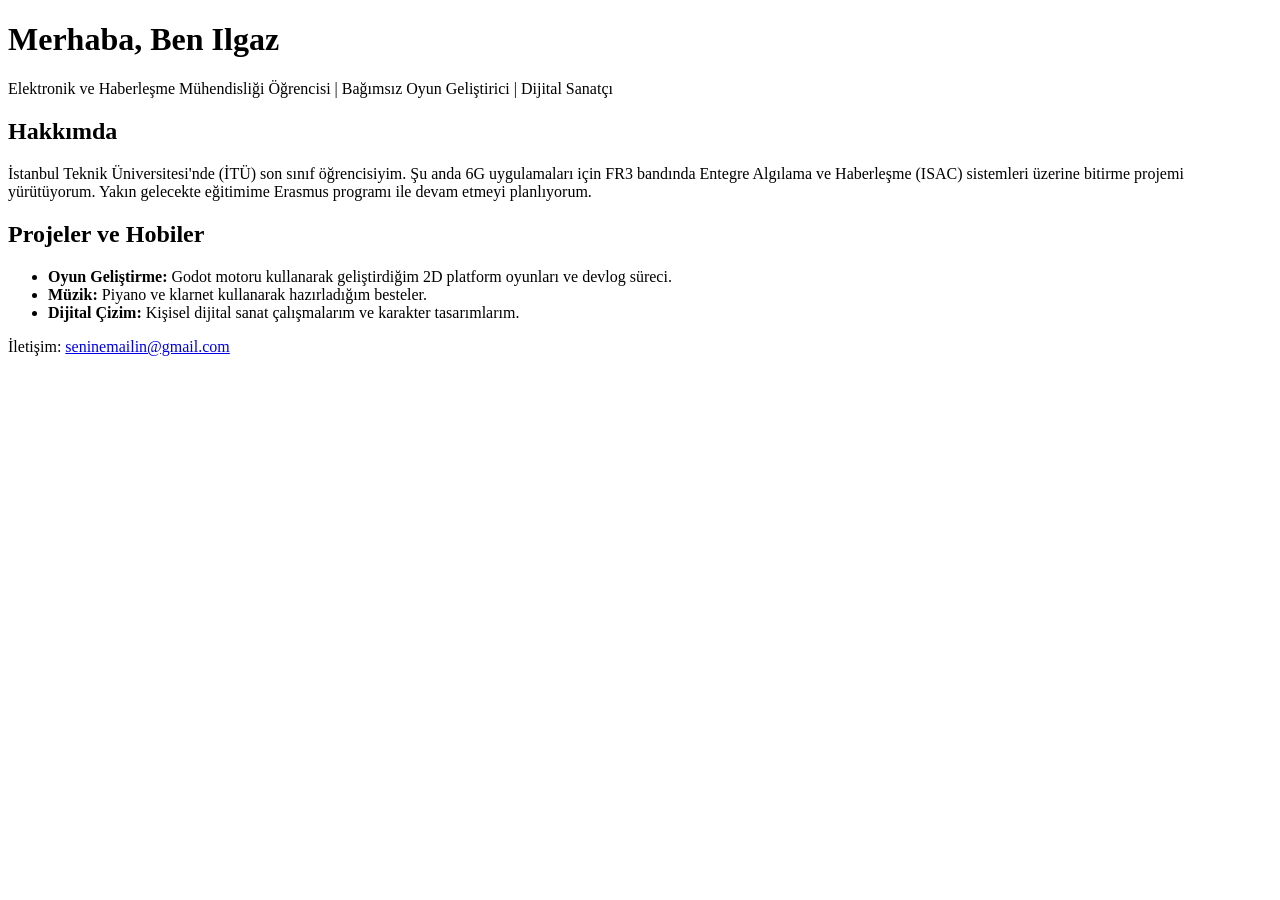
==== index.html @ 3e047654 "Create index.html" ====
<!DOCTYPE html>
<html lang="tr">
<head>
    <meta charset="UTF-8">
    <meta name="viewport" content="width=device-width, initial-scale=1.0">
    <title>Ilgaz - Özgeçmiş ve Portfolyo</title>
</head>
<body>
    <header>
        <h1>Merhaba, Ben Ilgaz</h1>
        <p>Elektronik ve Haberleşme Mühendisliği Öğrencisi | Bağımsız Oyun Geliştirici | Dijital Sanatçı</p>
    </header>

    <section id="hakkimda">
        <h2>Hakkımda</h2>
        <p>İstanbul Teknik Üniversitesi'nde (İTÜ) son sınıf öğrencisiyim. Şu anda 6G uygulamaları için FR3 bandında Entegre Algılama ve Haberleşme (ISAC) sistemleri üzerine bitirme projemi yürütüyorum. Yakın gelecekte eğitimime Erasmus programı ile devam etmeyi planlıyorum.</p>
    </section>

    <section id="projeler">
        <h2>Projeler ve Hobiler</h2>
        <ul>
            <li><strong>Oyun Geliştirme:</strong> Godot motoru kullanarak geliştirdiğim 2D platform oyunları ve devlog süreci.</li>
            <li><strong>Müzik:</strong> Piyano ve klarnet kullanarak hazırladığım besteler.</li>
            <li><strong>Dijital Çizim:</strong> Kişisel dijital sanat çalışmalarım ve karakter tasarımlarım.</li>
        </ul>
    </section>

    <footer>
        <p>İletişim: <a href="mailto:seninemailin@gmail.com">seninemailin@gmail.com</a></p>
    </footer>
</body>
</html>
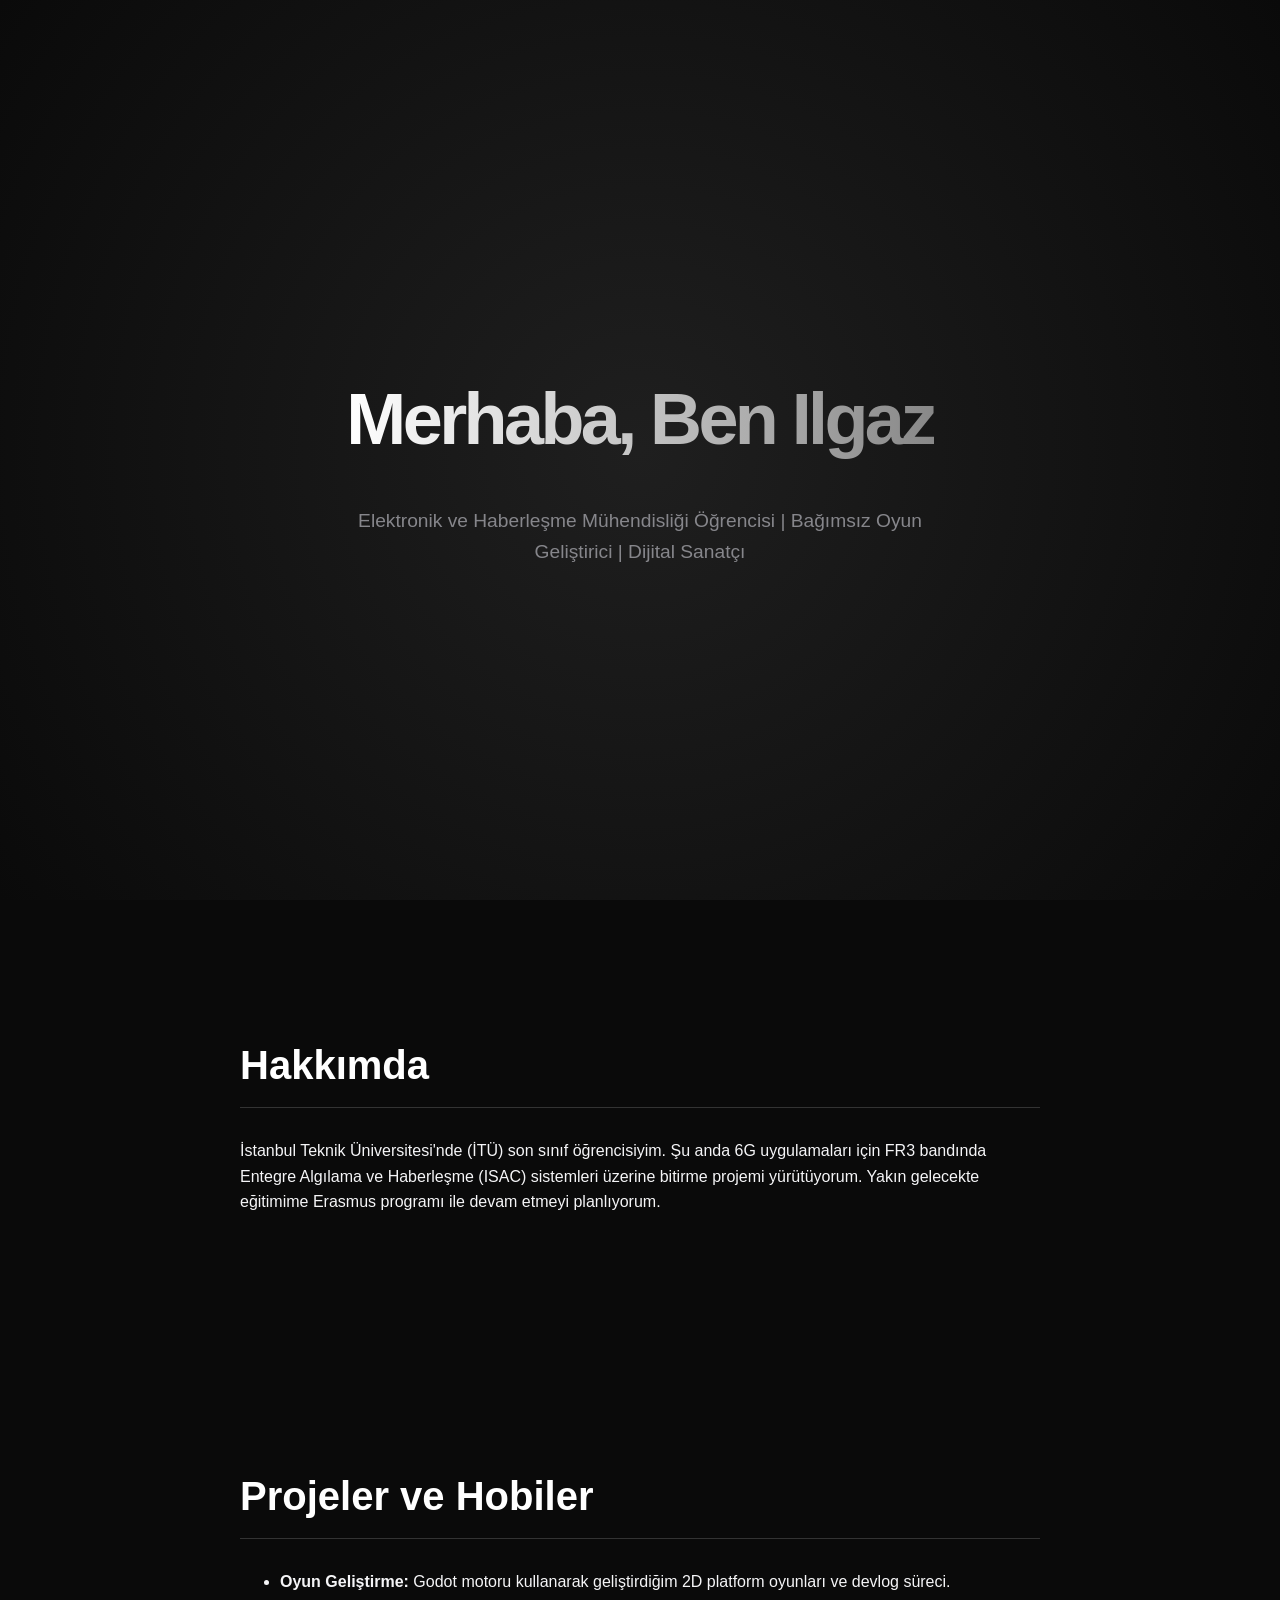
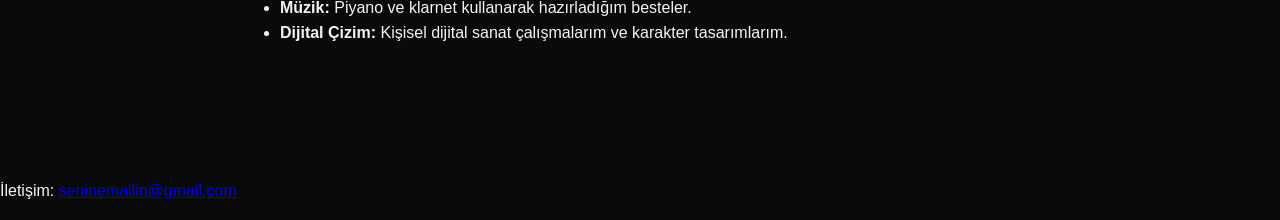
==== commit 3d5af93f: "Fix duplicate head section in index.html" ====
--- a/index.html
+++ b/index.html
@@ -5,6 +5,14 @@
     <meta name="viewport" content="width=device-width, initial-scale=1.0">
     <title>Ilgaz - Özgeçmiş ve Portfolyo</title>
 </head>
+
+<head>
+    <meta charset="UTF-8">
+    <meta name="viewport" content="width=device-width, initial-scale=1.0">
+    <title>Ilgaz - Özgeçmiş ve Portfolyo</title>
+    <link rel="stylesheet" href="style.css">
+</head>
+    
 <body>
     <header>
         <h1>Merhaba, Ben Ilgaz</h1>
--- a/style.css
+++ b/style.css
@@ -0,0 +1,50 @@
+/* Apple tarzı modern ve temiz sıfırlama */
+body {
+    margin: 0;
+    font-family: -apple-system, BlinkMacSystemFont, "Segoe UI", Roboto, Helvetica, Arial, sans-serif;
+    background-color: #0a0a0a; /* Şık ve derin bir siyah */
+    color: #f5f5f7; /* Göz yormayan kırık beyaz */
+    line-height: 1.6;
+}
+
+/* Karşılama Ekranı (Hero Section) */
+header {
+    height: 100vh; /* Tam ekranı kapla */
+    display: flex;
+    flex-direction: column;
+    justify-content: center;
+    align-items: center;
+    text-align: center;
+    background: radial-gradient(circle at center, #1f1f1f 0%, #0a0a0a 100%);
+}
+
+header h1 {
+    font-size: 4.5rem;
+    font-weight: 700;
+    letter-spacing: -0.05em;
+    margin-bottom: 10px;
+    background: linear-gradient(90deg, #ffffff, #888888);
+    -webkit-background-clip: text;
+    -webkit-text-fill-color: transparent; /* Havalı metalik yazı efekti */
+}
+
+header p {
+    font-size: 1.2rem;
+    color: #86868b;
+    max-width: 600px;
+}
+
+/* Alt İçerik Bölümleri */
+section {
+    padding: 100px 20px;
+    max-width: 800px;
+    margin: 0 auto;
+}
+
+h2 {
+    font-size: 2.5rem;
+    border-bottom: 1px solid #333;
+    padding-bottom: 10px;
+    margin-bottom: 30px;
+    color: #ffffff;
+}
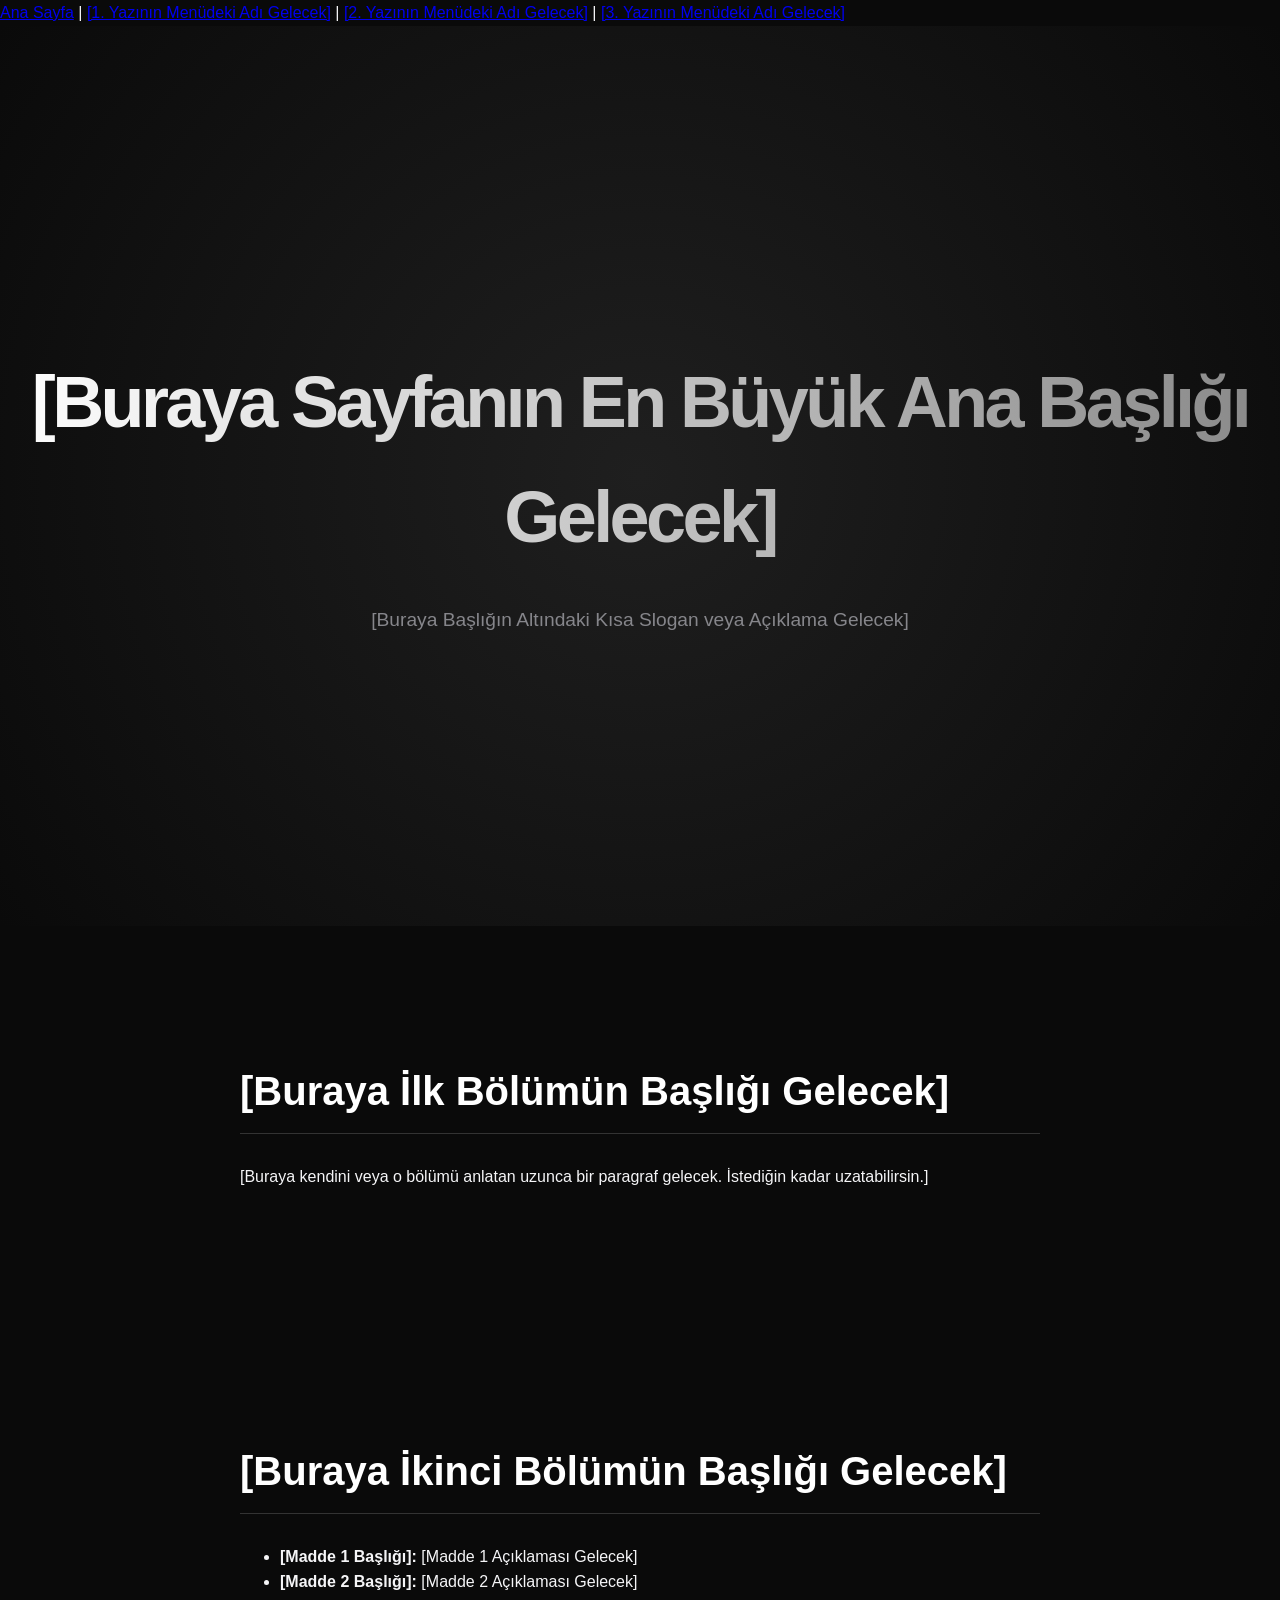
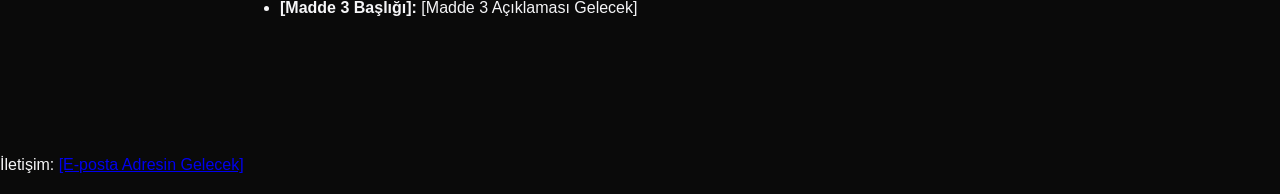
==== commit f8ee708f: "Revise index.html with placeholders for content Updated the content of the index.html file with plac" ====
--- a/index.html
+++ b/index.html
@@ -3,38 +3,40 @@
 <head>
     <meta charset="UTF-8">
     <meta name="viewport" content="width=device-width, initial-scale=1.0">
-    <title>Ilgaz - Özgeçmiş ve Portfolyo</title>
+    <title>[Buraya Sitenin Tarayıcı Sekmesinde Görünecek Adı Gelecek]</title>
+    <link rel="stylesheet" href="css/style.css">
 </head>
+<body>
+    
+    <nav>
+        <a href="index.html">Ana Sayfa</a> |
+        <a href="yazi1.html">[1. Yazının Menüdeki Adı Gelecek]</a> |
+        <a href="yazi2.html">[2. Yazının Menüdeki Adı Gelecek]</a> |
+        <a href="yazi3.html">[3. Yazının Menüdeki Adı Gelecek]</a>
+    </nav>
 
-<head>
-    <meta charset="UTF-8">
-    <meta name="viewport" content="width=device-width, initial-scale=1.0">
-    <title>Ilgaz - Özgeçmiş ve Portfolyo</title>
-    <link rel="stylesheet" href="style.css">
-</head>
-    
-<body>
     <header>
-        <h1>Merhaba, Ben Ilgaz</h1>
-        <p>Elektronik ve Haberleşme Mühendisliği Öğrencisi | Bağımsız Oyun Geliştirici | Dijital Sanatçı</p>
+        <h1>[Buraya Sayfanın En Büyük Ana Başlığı Gelecek]</h1>
+        <p>[Buraya Başlığın Altındaki Kısa Slogan veya Açıklama Gelecek]</p>
     </header>
 
     <section id="hakkimda">
-        <h2>Hakkımda</h2>
-        <p>İstanbul Teknik Üniversitesi'nde (İTÜ) son sınıf öğrencisiyim. Şu anda 6G uygulamaları için FR3 bandında Entegre Algılama ve Haberleşme (ISAC) sistemleri üzerine bitirme projemi yürütüyorum. Yakın gelecekte eğitimime Erasmus programı ile devam etmeyi planlıyorum.</p>
+        <h2>[Buraya İlk Bölümün Başlığı Gelecek]</h2>
+        <p>[Buraya kendini veya o bölümü anlatan uzunca bir paragraf gelecek. İstediğin kadar uzatabilirsin.]</p>
     </section>
 
-    <section id="projeler">
-        <h2>Projeler ve Hobiler</h2>
+    <section id="diger-icerikler">
+        <h2>[Buraya İkinci Bölümün Başlığı Gelecek]</h2>
         <ul>
-            <li><strong>Oyun Geliştirme:</strong> Godot motoru kullanarak geliştirdiğim 2D platform oyunları ve devlog süreci.</li>
-            <li><strong>Müzik:</strong> Piyano ve klarnet kullanarak hazırladığım besteler.</li>
-            <li><strong>Dijital Çizim:</strong> Kişisel dijital sanat çalışmalarım ve karakter tasarımlarım.</li>
+            <li><strong>[Madde 1 Başlığı]:</strong> [Madde 1 Açıklaması Gelecek]</li>
+            <li><strong>[Madde 2 Başlığı]:</strong> [Madde 2 Açıklaması Gelecek]</li>
+            <li><strong>[Madde 3 Başlığı]:</strong> [Madde 3 Açıklaması Gelecek]</li>
         </ul>
     </section>
 
     <footer>
-        <p>İletişim: <a href="mailto:seninemailin@gmail.com">seninemailin@gmail.com</a></p>
+        <p>İletişim: <a href="mailto:[E-posta Adresin Gelecek]">[E-posta Adresin Gelecek]</a></p>
     </footer>
+
 </body>
 </html>
--- a/css/style.css
+++ b/css/style.css
@@ -0,0 +1,50 @@
+/* Apple tarzı modern ve temiz sıfırlama */
+body {
+    margin: 0;
+    font-family: -apple-system, BlinkMacSystemFont, "Segoe UI", Roboto, Helvetica, Arial, sans-serif;
+    background-color: #0a0a0a; /* Şık ve derin bir siyah */
+    color: #f5f5f7; /* Göz yormayan kırık beyaz */
+    line-height: 1.6;
+}
+
+/* Karşılama Ekranı (Hero Section) */
+header {
+    height: 100vh; /* Tam ekranı kapla */
+    display: flex;
+    flex-direction: column;
+    justify-content: center;
+    align-items: center;
+    text-align: center;
+    background: radial-gradient(circle at center, #1f1f1f 0%, #0a0a0a 100%);
+}
+
+header h1 {
+    font-size: 4.5rem;
+    font-weight: 700;
+    letter-spacing: -0.05em;
+    margin-bottom: 10px;
+    background: linear-gradient(90deg, #ffffff, #888888);
+    -webkit-background-clip: text;
+    -webkit-text-fill-color: transparent; /* Havalı metalik yazı efekti */
+}
+
+header p {
+    font-size: 1.2rem;
+    color: #86868b;
+    max-width: 600px;
+}
+
+/* Alt İçerik Bölümleri */
+section {
+    padding: 100px 20px;
+    max-width: 800px;
+    margin: 0 auto;
+}
+
+h2 {
+    font-size: 2.5rem;
+    border-bottom: 1px solid #333;
+    padding-bottom: 10px;
+    margin-bottom: 30px;
+    color: #ffffff;
+}
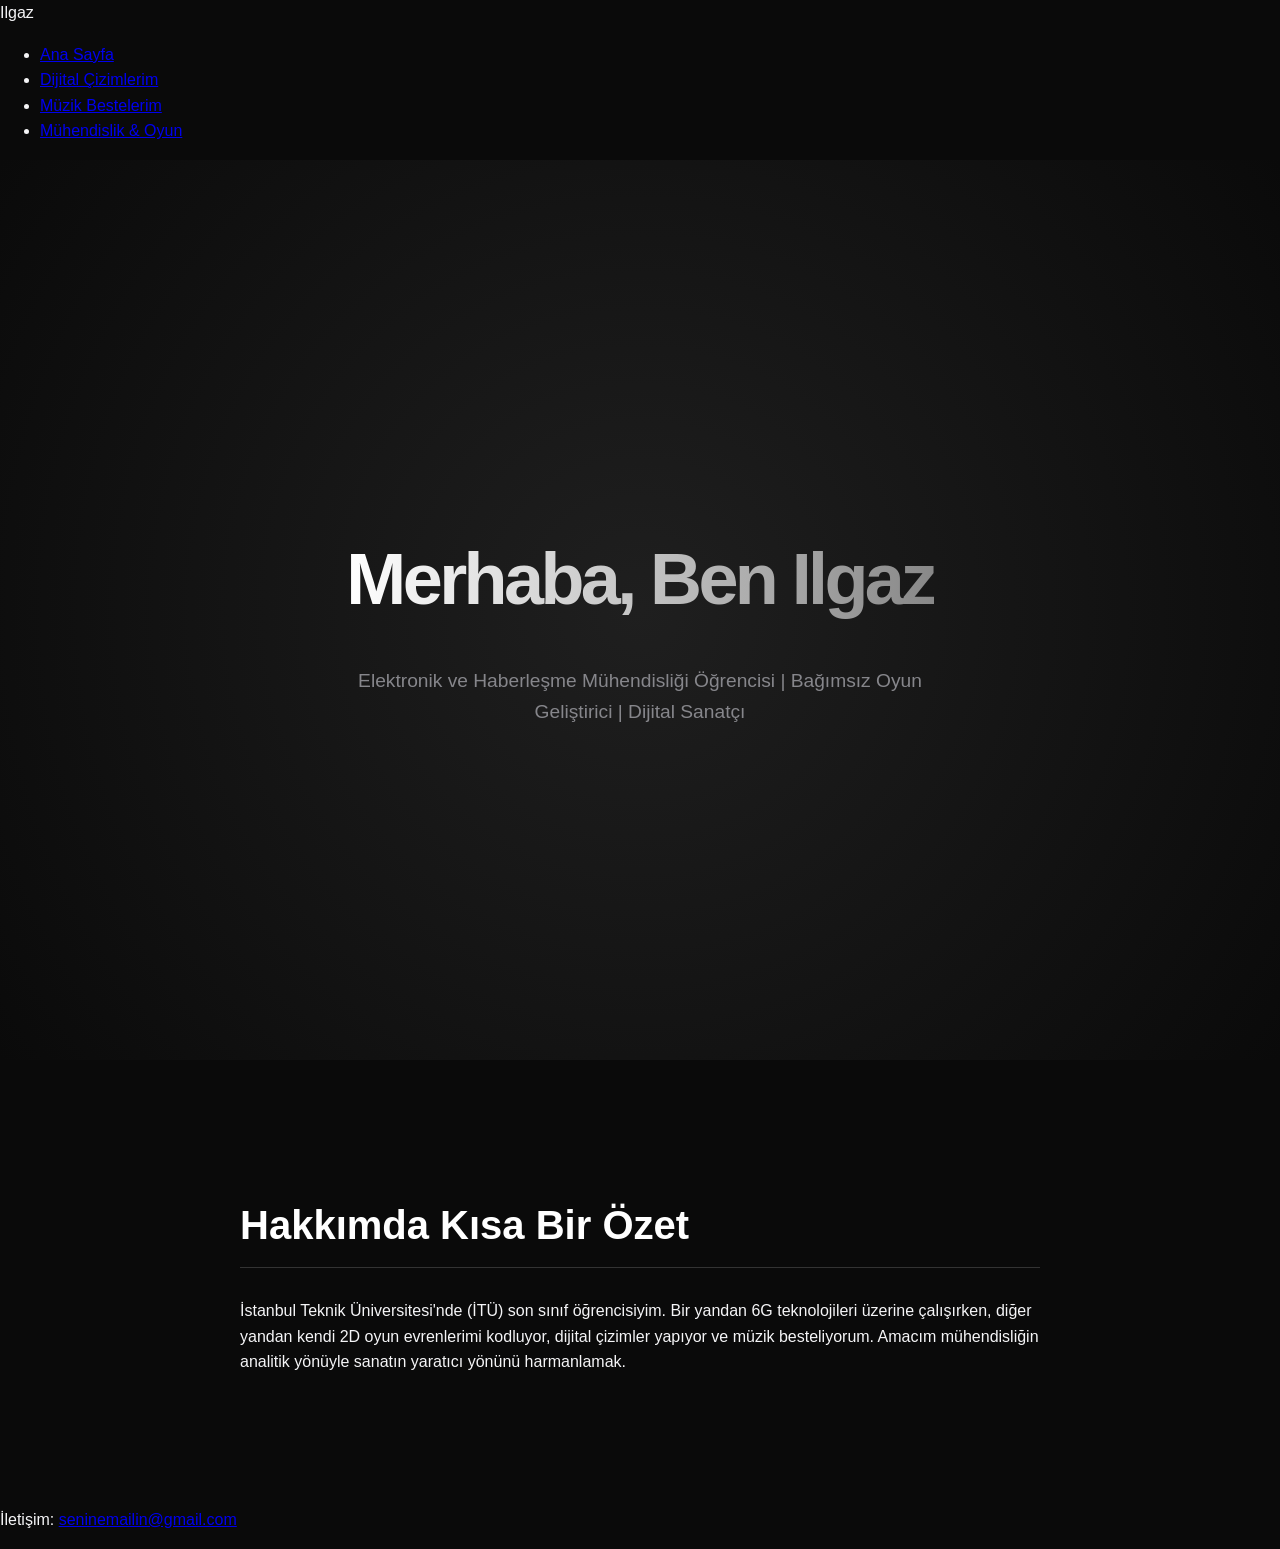
==== commit c5511524: "Update index.html" ====
--- a/index.html
+++ b/index.html
@@ -3,40 +3,38 @@
 <head>
     <meta charset="UTF-8">
     <meta name="viewport" content="width=device-width, initial-scale=1.0">
-    <title>[Buraya Sitenin Tarayıcı Sekmesinde Görünecek Adı Gelecek]</title>
+    <title>Ilgaz - Özgeçmiş ve Portfolyo</title>
     <link rel="stylesheet" href="css/style.css">
 </head>
 <body>
     
-    <nav>
-        <a href="index.html">Ana Sayfa</a> |
-        <a href="yazi1.html">[1. Yazının Menüdeki Adı Gelecek]</a> |
-        <a href="yazi2.html">[2. Yazının Menüdeki Adı Gelecek]</a> |
-        <a href="yazi3.html">[3. Yazının Menüdeki Adı Gelecek]</a>
-    </nav>
+    <aside class="sidebar">
+        <div class="logo">Ilgaz</div>
+        <nav>
+            <ul>
+                <li><a href="index.html" class="active">Ana Sayfa</a></li>
+                <li><a href="cizimlerim.html">Dijital Çizimlerim</a></li>
+                <li><a href="muziklerim.html">Müzik Bestelerim</a></li>
+                <li><a href="projelerim.html">Mühendislik & Oyun</a></li>
+            </ul>
+        </nav>
+    </aside>
 
-    <header>
-        <h1>[Buraya Sayfanın En Büyük Ana Başlığı Gelecek]</h1>
-        <p>[Buraya Başlığın Altındaki Kısa Slogan veya Açıklama Gelecek]</p>
-    </header>
+    <main class="content">
+        <header class="hero">
+            <h1>Merhaba, Ben Ilgaz</h1>
+            <p>Elektronik ve Haberleşme Mühendisliği Öğrencisi | Bağımsız Oyun Geliştirici | Dijital Sanatçı</p>
+        </header>
 
-    <section id="hakkimda">
-        <h2>[Buraya İlk Bölümün Başlığı Gelecek]</h2>
-        <p>[Buraya kendini veya o bölümü anlatan uzunca bir paragraf gelecek. İstediğin kadar uzatabilirsin.]</p>
-    </section>
-
-    <section id="diger-icerikler">
-        <h2>[Buraya İkinci Bölümün Başlığı Gelecek]</h2>
-        <ul>
-            <li><strong>[Madde 1 Başlığı]:</strong> [Madde 1 Açıklaması Gelecek]</li>
-            <li><strong>[Madde 2 Başlığı]:</strong> [Madde 2 Açıklaması Gelecek]</li>
-            <li><strong>[Madde 3 Başlığı]:</strong> [Madde 3 Açıklaması Gelecek]</li>
-        </ul>
-    </section>
-
-    <footer>
-        <p>İletişim: <a href="mailto:[E-posta Adresin Gelecek]">[E-posta Adresin Gelecek]</a></p>
-    </footer>
+        <section id="ozet">
+            <h2>Hakkımda Kısa Bir Özet</h2>
+            <p>İstanbul Teknik Üniversitesi'nde (İTÜ) son sınıf öğrencisiyim. Bir yandan 6G teknolojileri üzerine çalışırken, diğer yandan kendi 2D oyun evrenlerimi kodluyor, dijital çizimler yapıyor ve müzik besteliyorum. Amacım mühendisliğin analitik yönüyle sanatın yaratıcı yönünü harmanlamak.</p>
+        </section>
+        
+        <footer>
+            <p>İletişim: <a href="mailto:seninemailin@gmail.com">seninemailin@gmail.com</a></p>
+        </footer>
+    </main>
 
 </body>
 </html>
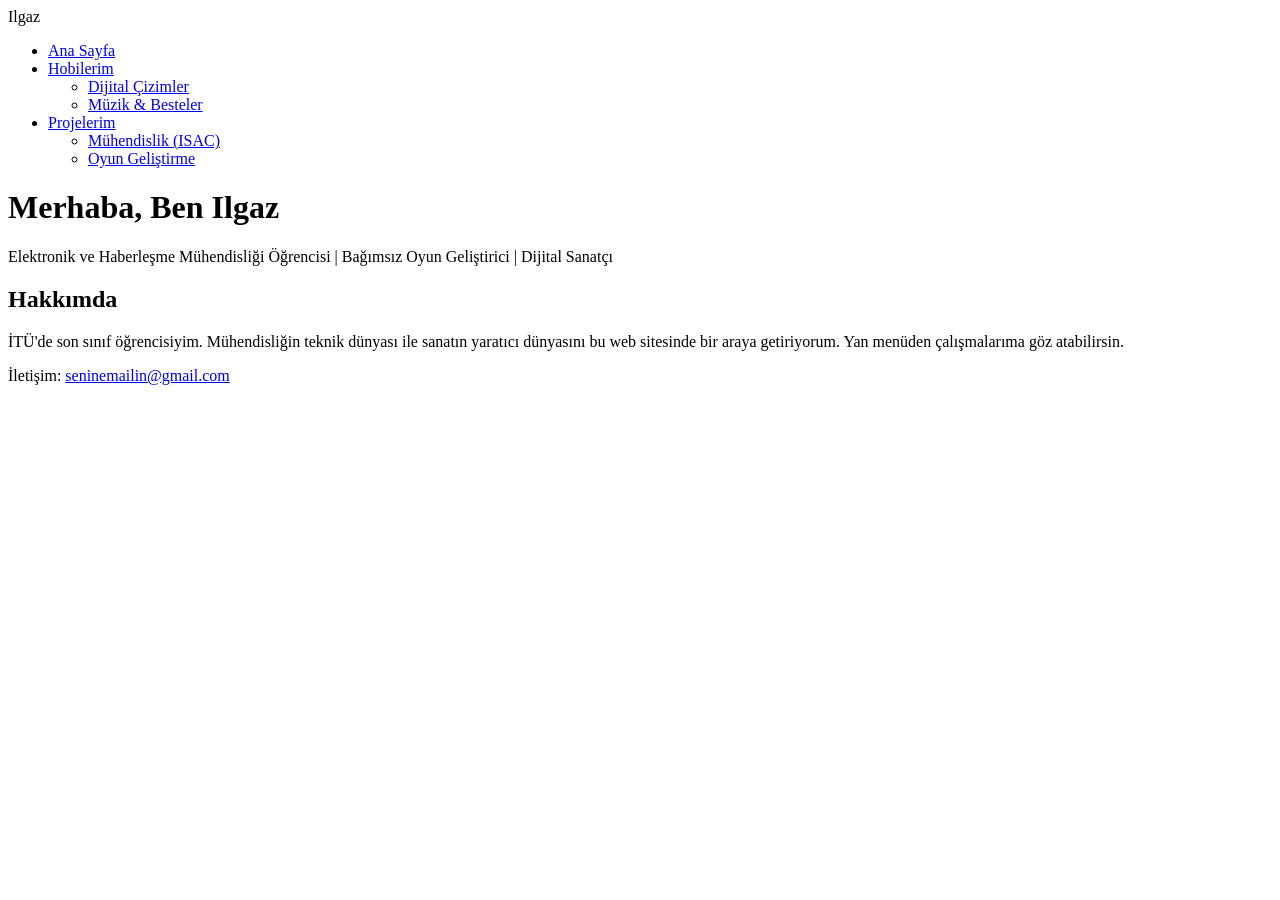
==== commit b9b552d7: "Update index.html" ====
--- a/index.html
+++ b/index.html
@@ -13,9 +13,22 @@
         <nav>
             <ul>
                 <li><a href="index.html" class="active">Ana Sayfa</a></li>
-                <li><a href="cizimlerim.html">Dijital Çizimlerim</a></li>
-                <li><a href="muziklerim.html">Müzik Bestelerim</a></li>
-                <li><a href="projelerim.html">Mühendislik & Oyun</a></li>
+                
+                <li class="has-submenu">
+                    <a href="#">Hobilerim</a>
+                    <ul class="submenu">
+                        <li><a href="hobiler/resim.html">Dijital Çizimler</a></li>
+                        <li><a href="hobiler/muzik.html">Müzik & Besteler</a></li>
+                    </ul>
+                </li>
+
+                <li class="has-submenu">
+                    <a href="#">Projelerim</a>
+                    <ul class="submenu">
+                        <li><a href="projeler/isac-6g.html">Mühendislik (ISAC)</a></li>
+                        <li><a href="projeler/godot-oyun.html">Oyun Geliştirme</a></li>
+                    </ul>
+                </li>
             </ul>
         </nav>
     </aside>
@@ -26,9 +39,9 @@
             <p>Elektronik ve Haberleşme Mühendisliği Öğrencisi | Bağımsız Oyun Geliştirici | Dijital Sanatçı</p>
         </header>
 
-        <section id="ozet">
-            <h2>Hakkımda Kısa Bir Özet</h2>
-            <p>İstanbul Teknik Üniversitesi'nde (İTÜ) son sınıf öğrencisiyim. Bir yandan 6G teknolojileri üzerine çalışırken, diğer yandan kendi 2D oyun evrenlerimi kodluyor, dijital çizimler yapıyor ve müzik besteliyorum. Amacım mühendisliğin analitik yönüyle sanatın yaratıcı yönünü harmanlamak.</p>
+        <section id="hakkimda">
+            <h2>Hakkımda</h2>
+            <p>İTÜ'de son sınıf öğrencisiyim. Mühendisliğin teknik dünyası ile sanatın yaratıcı dünyasını bu web sitesinde bir araya getiriyorum. Yan menüden çalışmalarıma göz atabilirsin.</p>
         </section>
         
         <footer>
--- a/css/style.css
+++ b/css/style.css
@@ -1,50 +1,53 @@
-/* Apple tarzı modern ve temiz sıfırlama */
-body {
-    margin: 0;
-    font-family: -apple-system, BlinkMacSystemFont, "Segoe UI", Roboto, Helvetica, Arial, sans-serif;
-    background-color: #0a0a0a; /* Şık ve derin bir siyah */
-    color: #f5f5f7; /* Göz yormayan kırık beyaz */
-    line-height: 1.6;
-}
+<!DOCTYPE html>
+<html lang="tr">
+<head>
+    <meta charset="UTF-8">
+    <meta name="viewport" content="width=device-width, initial-scale=1.0">
+    <title>Ilgaz - Özgeçmiş ve Portfolyo</title>
+    <link rel="stylesheet" href="css/style.css">
+</head>
+<body>
+    
+    <aside class="sidebar">
+        <div class="logo">Ilgaz</div>
+        <nav>
+            <ul>
+                <li><a href="index.html" class="active">Ana Sayfa</a></li>
+                
+                <li class="has-submenu">
+                    <a href="#">Hobilerim</a>
+                    <ul class="submenu">
+                        <li><a href="hobiler/resim.html">Dijital Çizimler</a></li>
+                        <li><a href="hobiler/muzik.html">Müzik & Besteler</a></li>
+                    </ul>
+                </li>
 
-/* Karşılama Ekranı (Hero Section) */
-header {
-    height: 100vh; /* Tam ekranı kapla */
-    display: flex;
-    flex-direction: column;
-    justify-content: center;
-    align-items: center;
-    text-align: center;
-    background: radial-gradient(circle at center, #1f1f1f 0%, #0a0a0a 100%);
-}
+                <li class="has-submenu">
+                    <a href="#">Projelerim</a>
+                    <ul class="submenu">
+                        <li><a href="projeler/isac-6g.html">Mühendislik (ISAC)</a></li>
+                        <li><a href="projeler/godot-oyun.html">Oyun Geliştirme</a></li>
+                    </ul>
+                </li>
+            </ul>
+        </nav>
+    </aside>
 
-header h1 {
-    font-size: 4.5rem;
-    font-weight: 700;
-    letter-spacing: -0.05em;
-    margin-bottom: 10px;
-    background: linear-gradient(90deg, #ffffff, #888888);
-    -webkit-background-clip: text;
-    -webkit-text-fill-color: transparent; /* Havalı metalik yazı efekti */
-}
+    <main class="content">
+        <header class="hero">
+            <h1>Merhaba, Ben Ilgaz</h1>
+            <p>Elektronik ve Haberleşme Mühendisliği Öğrencisi | Bağımsız Oyun Geliştirici | Dijital Sanatçı</p>
+        </header>
 
-header p {
-    font-size: 1.2rem;
-    color: #86868b;
-    max-width: 600px;
-}
+        <section id="hakkimda">
+            <h2>Hakkımda</h2>
+            <p>İTÜ'de son sınıf öğrencisiyim. Mühendisliğin teknik dünyası ile sanatın yaratıcı dünyasını bu web sitesinde bir araya getiriyorum. Yan menüden çalışmalarıma göz atabilirsin.</p>
+        </section>
+        
+        <footer>
+            <p>İletişim: <a href="mailto:seninemailin@gmail.com">seninemailin@gmail.com</a></p>
+        </footer>
+    </main>
 
-/* Alt İçerik Bölümleri */
-section {
-    padding: 100px 20px;
-    max-width: 800px;
-    margin: 0 auto;
-}
-
-h2 {
-    font-size: 2.5rem;
-    border-bottom: 1px solid #333;
-    padding-bottom: 10px;
-    margin-bottom: 30px;
-    color: #ffffff;
-}
+</body>
+</html>
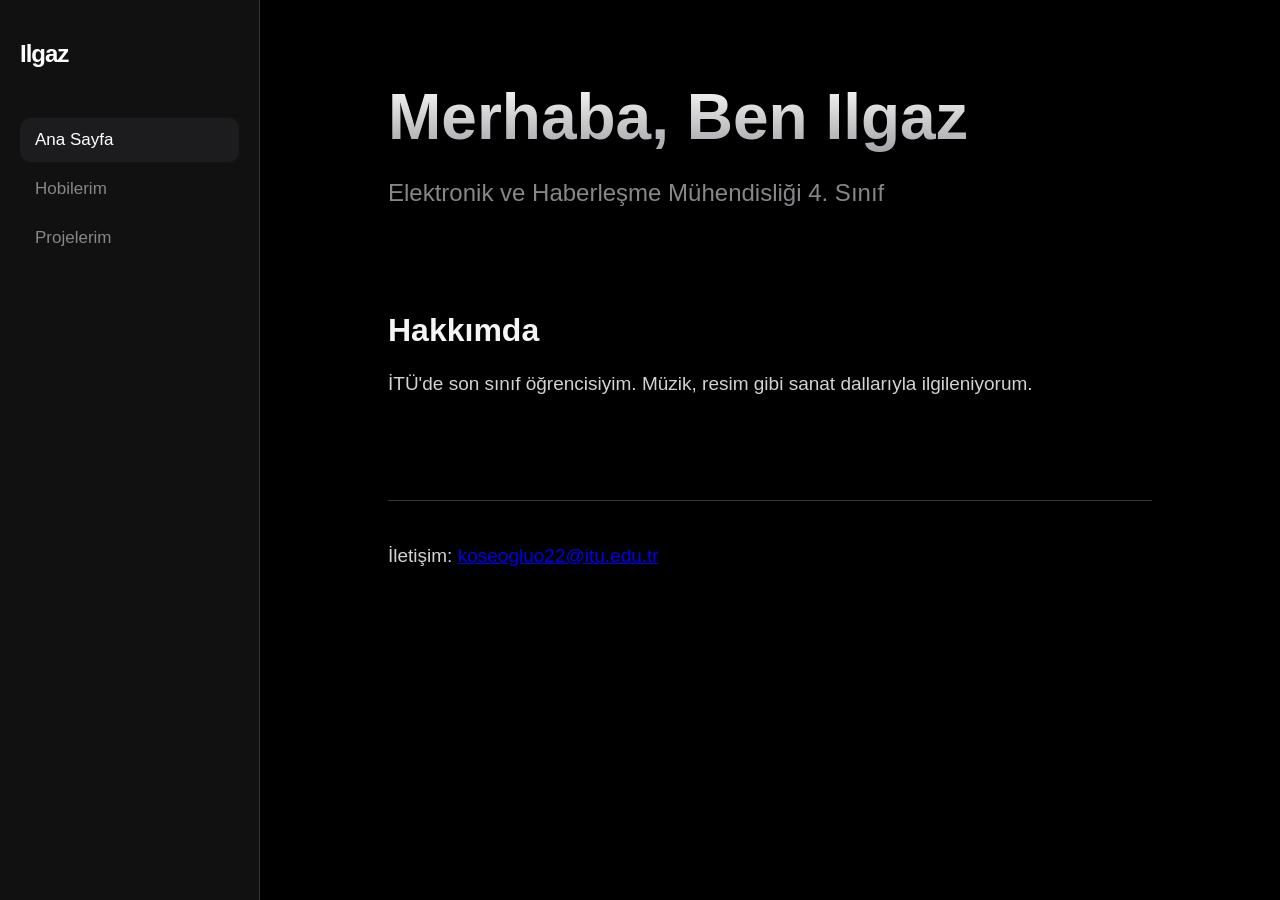
==== commit a0c06b9b: "Update personal information in index.html" ====
--- a/index.html
+++ b/index.html
@@ -36,16 +36,16 @@
     <main class="content">
         <header class="hero">
             <h1>Merhaba, Ben Ilgaz</h1>
-            <p>Elektronik ve Haberleşme Mühendisliği Öğrencisi | Bağımsız Oyun Geliştirici | Dijital Sanatçı</p>
+            <p>Elektronik ve Haberleşme Mühendisliği 4. Sınıf</p>
         </header>
 
         <section id="hakkimda">
             <h2>Hakkımda</h2>
-            <p>İTÜ'de son sınıf öğrencisiyim. Mühendisliğin teknik dünyası ile sanatın yaratıcı dünyasını bu web sitesinde bir araya getiriyorum. Yan menüden çalışmalarıma göz atabilirsin.</p>
+            <p>İTÜ'de son sınıf öğrencisiyim. Müzik, resim gibi sanat dallarıyla ilgileniyorum.</p>
         </section>
         
         <footer>
-            <p>İletişim: <a href="mailto:seninemailin@gmail.com">seninemailin@gmail.com</a></p>
+            <p>İletişim: <a href="mailto:seninemailin@gmail.com">koseogluo22@itu.edu.tr</a></p>
         </footer>
     </main>
 
--- a/css/style.css
+++ b/css/style.css
@@ -1,53 +1,111 @@
-<!DOCTYPE html>
-<html lang="tr">
-<head>
-    <meta charset="UTF-8">
-    <meta name="viewport" content="width=device-width, initial-scale=1.0">
-    <title>Ilgaz - Özgeçmiş ve Portfolyo</title>
-    <link rel="stylesheet" href="css/style.css">
-</head>
-<body>
-    
-    <aside class="sidebar">
-        <div class="logo">Ilgaz</div>
-        <nav>
-            <ul>
-                <li><a href="index.html" class="active">Ana Sayfa</a></li>
-                
-                <li class="has-submenu">
-                    <a href="#">Hobilerim</a>
-                    <ul class="submenu">
-                        <li><a href="hobiler/resim.html">Dijital Çizimler</a></li>
-                        <li><a href="hobiler/muzik.html">Müzik & Besteler</a></li>
-                    </ul>
-                </li>
+/* Genel Ayarlar */
+* {
+    margin: 0;
+    padding: 0;
+    box-sizing: border-box;
+}
 
-                <li class="has-submenu">
-                    <a href="#">Projelerim</a>
-                    <ul class="submenu">
-                        <li><a href="projeler/isac-6g.html">Mühendislik (ISAC)</a></li>
-                        <li><a href="projeler/godot-oyun.html">Oyun Geliştirme</a></li>
-                    </ul>
-                </li>
-            </ul>
-        </nav>
-    </aside>
+body {
+    font-family: -apple-system, BlinkMacSystemFont, "Segoe UI", Roboto, Helvetica, Arial, sans-serif;
+    background-color: #000000;
+    color: #f5f5f7;
+    display: flex;
+}
 
-    <main class="content">
-        <header class="hero">
-            <h1>Merhaba, Ben Ilgaz</h1>
-            <p>Elektronik ve Haberleşme Mühendisliği Öğrencisi | Bağımsız Oyun Geliştirici | Dijital Sanatçı</p>
-        </header>
+/* YAN MENÜ (SIDEBAR) */
+.sidebar {
+    width: 260px;
+    height: 100vh;
+    background-color: #111111;
+    padding: 40px 20px;
+    position: fixed;
+    border-right: 1px solid #333;
+    z-index: 100;
+}
 
-        <section id="hakkimda">
-            <h2>Hakkımda</h2>
-            <p>İTÜ'de son sınıf öğrencisiyim. Mühendisliğin teknik dünyası ile sanatın yaratıcı dünyasını bu web sitesinde bir araya getiriyorum. Yan menüden çalışmalarıma göz atabilirsin.</p>
-        </section>
-        
-        <footer>
-            <p>İletişim: <a href="mailto:seninemailin@gmail.com">seninemailin@gmail.com</a></p>
-        </footer>
-    </main>
+.sidebar .logo {
+    font-size: 24px;
+    font-weight: 700;
+    margin-bottom: 50px;
+    color: #fff;
+    letter-spacing: -1px;
+}
 
-</body>
-</html>
+.sidebar nav ul {
+    list-style: none;
+}
+
+.sidebar nav ul li {
+    margin-bottom: 5px;
+    position: relative;
+}
+
+.sidebar nav ul li a {
+    text-decoration: none;
+    color: #86868b;
+    font-size: 17px;
+    padding: 12px 15px;
+    display: block;
+    border-radius: 10px;
+    transition: 0.3s;
+}
+
+.sidebar nav ul li a:hover, .sidebar nav ul li a.active {
+    background-color: #1c1c1e;
+    color: #ffffff;
+}
+
+/* ALT MENÜ (SUBMENU) AYARLARI */
+.submenu {
+    display: none; /* Normalde gizli */
+    list-style: none;
+    padding-left: 15px;
+    margin-top: 5px;
+}
+
+.submenu li a {
+    font-size: 14px !important;
+    padding: 8px 15px !important;
+}
+
+/* Mouse ile üzerine gelince açma */
+.has-submenu:hover .submenu {
+    display: block;
+    animation: fadeIn 0.3s ease;
+}
+
+@keyframes fadeIn {
+    from { opacity: 0; transform: translateY(-5px); }
+    to { opacity: 1; transform: translateY(0); }
+}
+
+/* ANA İÇERİK */
+.content {
+    margin-left: 260px;
+    width: 100%;
+    padding: 80px 10%;
+}
+
+.hero h1 {
+    font-size: 64px;
+    margin-bottom: 20px;
+    background: linear-gradient(180deg, #fff 0%, #a1a1a6 100%);
+    -webkit-background-clip: text;
+    -webkit-text-fill-color: transparent;
+}
+
+.hero p {
+    font-size: 24px;
+    color: #86868b;
+}
+
+section { margin-top: 100px; }
+h2 { font-size: 32px; margin-bottom: 20px; }
+p { font-size: 19px; color: #d2d2d7; line-height: 1.6; }
+
+footer {
+    margin-top: 100px;
+    padding: 40px 0;
+    border-top: 1px solid #333;
+    font-size: 14px;
+}
